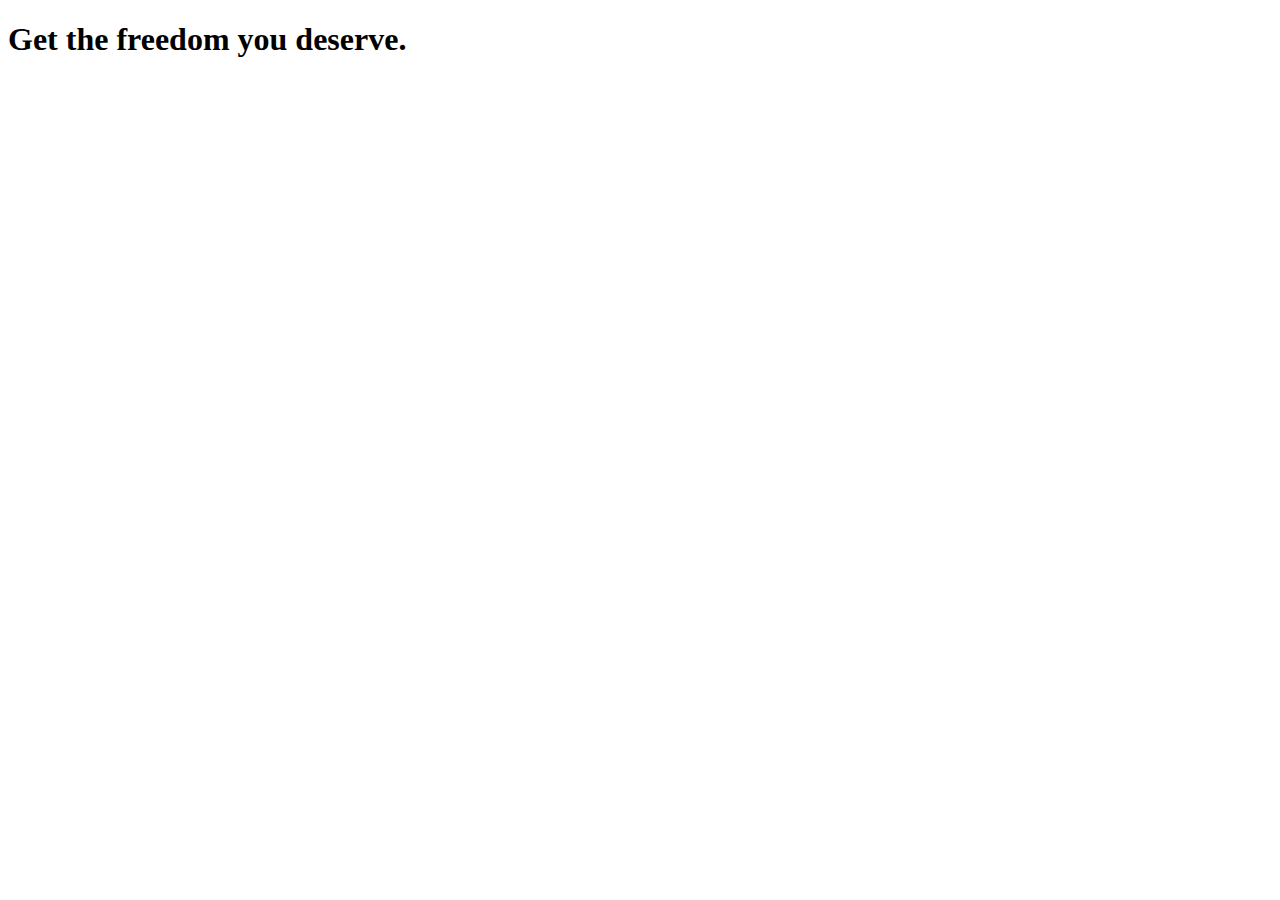
==== index.html @ 7c388c4e "Initial Push" ====
<!DOCTYPE html>
<html lang="en">

<head>
    <meta charset="UTF-8">
    <meta http-equiv="X-UA-Compatible" content="ie=edge">
    <title>uHost</title>
    <link rel="shortcut icon" href="favicon.png">
</head>

<body>
    <main>
        <section>
            <h1>Get the freedom you deserve.</h1>
        </section>
    </main>
</body>

</html>
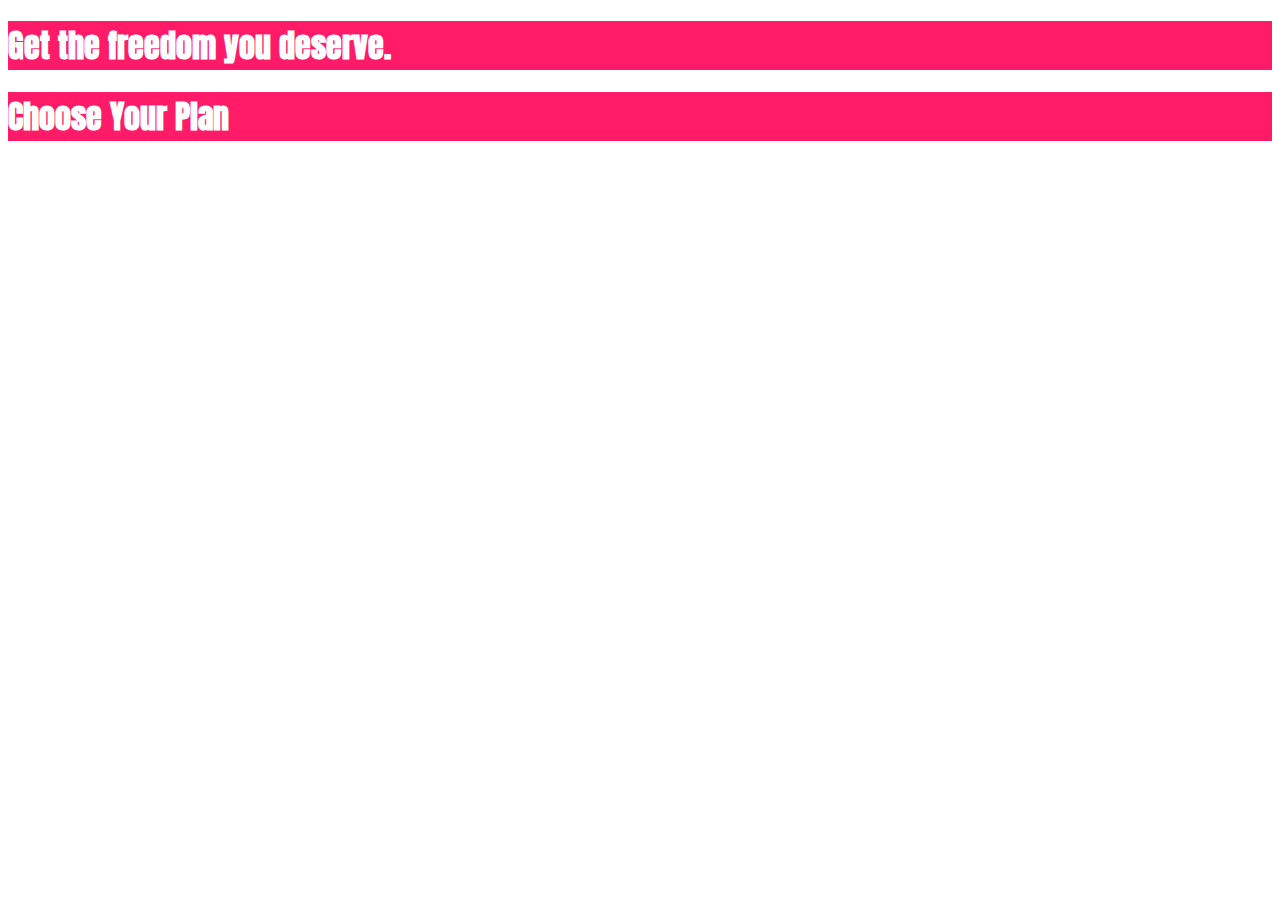
==== commit 4fc65a63: "second push" ====
--- a/index.html
+++ b/index.html
@@ -6,6 +6,10 @@
     <meta http-equiv="X-UA-Compatible" content="ie=edge">
     <title>uHost</title>
     <link rel="shortcut icon" href="favicon.png">
+    <link rel="preconnect" href="https://fonts.googleapis.com">
+    <link rel="preconnect" href="https://fonts.gstatic.com" crossorigin>
+    <link href="https://fonts.googleapis.com/css2?family=Anton&display=swap" rel="stylesheet">
+    <link rel="stylesheet" href="main.css">
 </head>
 
 <body>
@@ -13,6 +17,9 @@
         <section>
             <h1>Get the freedom you deserve.</h1>
         </section>
+        <section>
+            <h1>Choose Your Plan</h1>
+        </section>
     </main>
 </body>
 
--- a/main.css
+++ b/main.css
@@ -0,0 +1,8 @@
+section{
+    background: #ff1b68;
+}
+
+h1{
+    color: white;
+    font-family: "Anton", sans-serif;
+}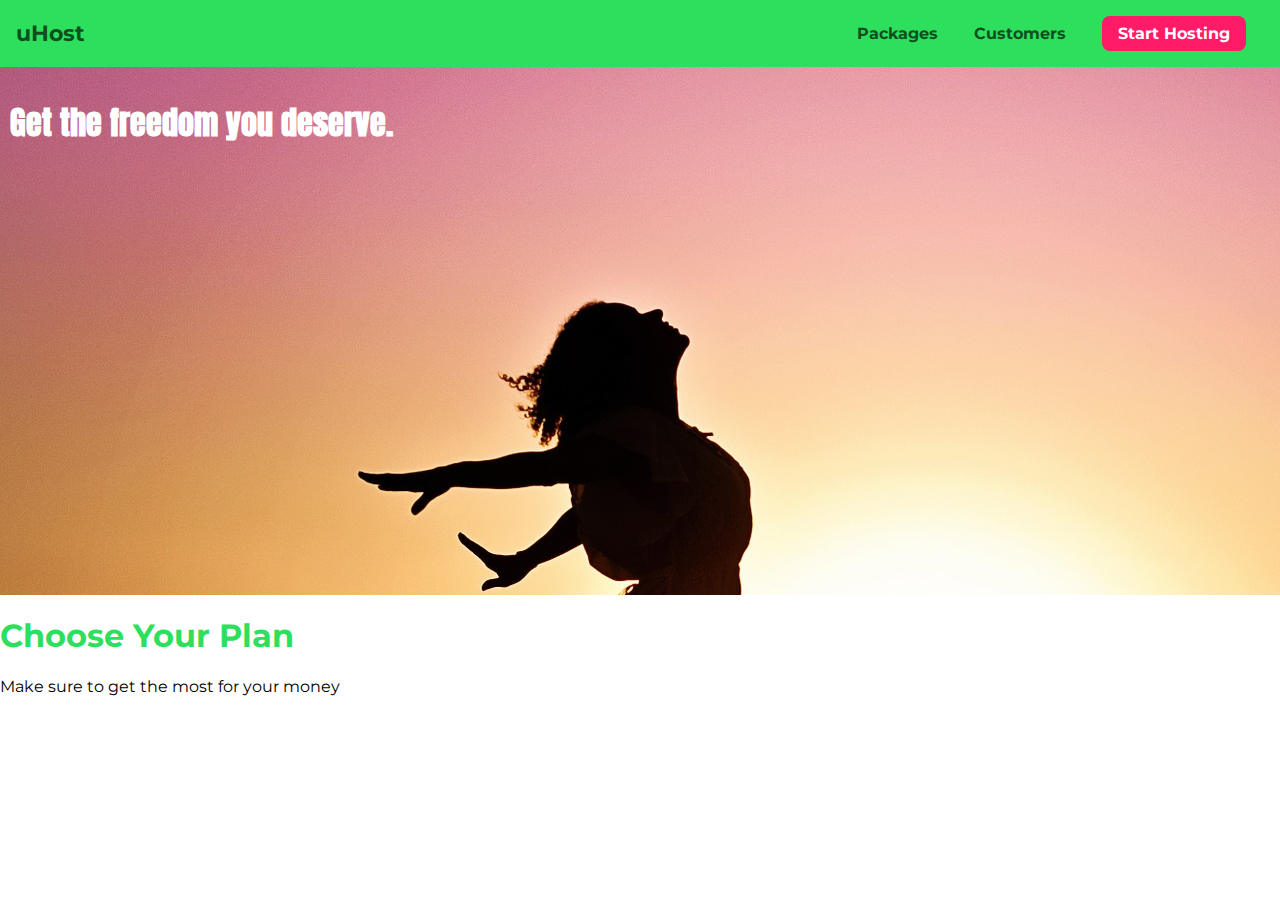
==== commit 98628360: "section 3 done" ====
--- a/index.html
+++ b/index.html
@@ -9,16 +9,38 @@
     <link rel="preconnect" href="https://fonts.googleapis.com">
     <link rel="preconnect" href="https://fonts.gstatic.com" crossorigin>
     <link href="https://fonts.googleapis.com/css2?family=Anton&display=swap" rel="stylesheet">
+    <link href="https://fonts.googleapis.com/css2?family=Montserrat:ital,wght@0,700;1,700&display=swap" rel="stylesheet">
     <link rel="stylesheet" href="main.css">
 </head>
 
 <body>
+<header class="main-header">
+    <div>
+     <a href="index.html" class="main-header__brand">
+        uHost
+     </a>
+    </div>
+    <nav class="main-nav">
+        <ul class="main-nav__items">
+            <li class="main-nav__item">
+                <a href="packages/index.html">Packages</a>
+            </li>
+            <li class="main-nav__item">
+                <a href="customers/index.html">Customers</a>
+            </li>
+            <li class="main-nav__item main-nav__item--cta">
+                <a href="start-hosting/index.html">Start Hosting</a>
+            </li>
+        </ul>
+    </nav>
+</header>
     <main>
-        <section>
+        <section id="product-overview">
             <h1>Get the freedom you deserve.</h1>
         </section>
-        <section>
-            <h1>Choose Your Plan</h1>
+        <section id="plans">
+            <h1 class="section-title">Choose Your Plan</h1>
+            <p>Make sure to get the most for your money</p>
         </section>
     </main>
 </body>
--- a/main.css
+++ b/main.css
@@ -1,8 +1,104 @@
-section{
-    background: #ff1b68;
-}
-
-h1{
-    color: white;
-    font-family: "Anton", sans-serif;
-}+
+*{
+    box-sizing: border-box;
+}
+
+body{
+    font-family: "Montserrat", sans-serif;
+    margin: 0;
+    
+}
+
+#product-overview{
+    background: url("freedom.jpg");
+    padding: 10px;
+   
+   
+    width: 100%;
+    height: 528px;
+   
+
+}
+
+.section-title{
+    color: #2ddf5c;
+
+}
+
+#product-overview h1{
+    color: white;
+    font-family: "Anton", sans-serif;
+}
+
+.main-header{
+
+    background-color: #2ddf5c;
+    padding: 8px 16px;
+    width: 100%;
+    
+}
+.main-header > div{
+    display: inline-block;
+    vertical-align: middle;
+}
+
+
+.main-header__brand{
+    color: #0e4f1f;
+    text-decoration: none;
+    font-weight: bold;
+    font-size: 22px;
+}
+
+.main-nav{
+    display: inline-block;
+    text-align: right;
+    width: calc(100% - 75px);
+    vertical-align: middle;
+}
+
+.main-nav__item{
+    display: inline-block;
+    margin: 0 16px;
+   
+    
+    
+}
+
+.main-nav__item a{
+    color: #0e4f1f;
+    text-decoration: none;
+    font-weight: bold;
+    padding: 3px 0;
+ 
+    
+}
+
+
+
+.main-nav__item{
+    display: inline-block;
+}
+
+.main-nav__item a:hover,
+.main-nav__item a:active {
+    color: white;
+    border-bottom: 5px solid white;
+}
+
+.main-nav__item--cta a{
+    color: white;
+    background-color: #ff1b68;
+    padding: 8px 16px;
+    border-radius: 8px;
+}
+
+.main-nav__item--cta a:hover,
+.main-nav__item--cta a:active{
+   color: #ff1b68; 
+   background: white;
+   border: none;
+}
+
+
+
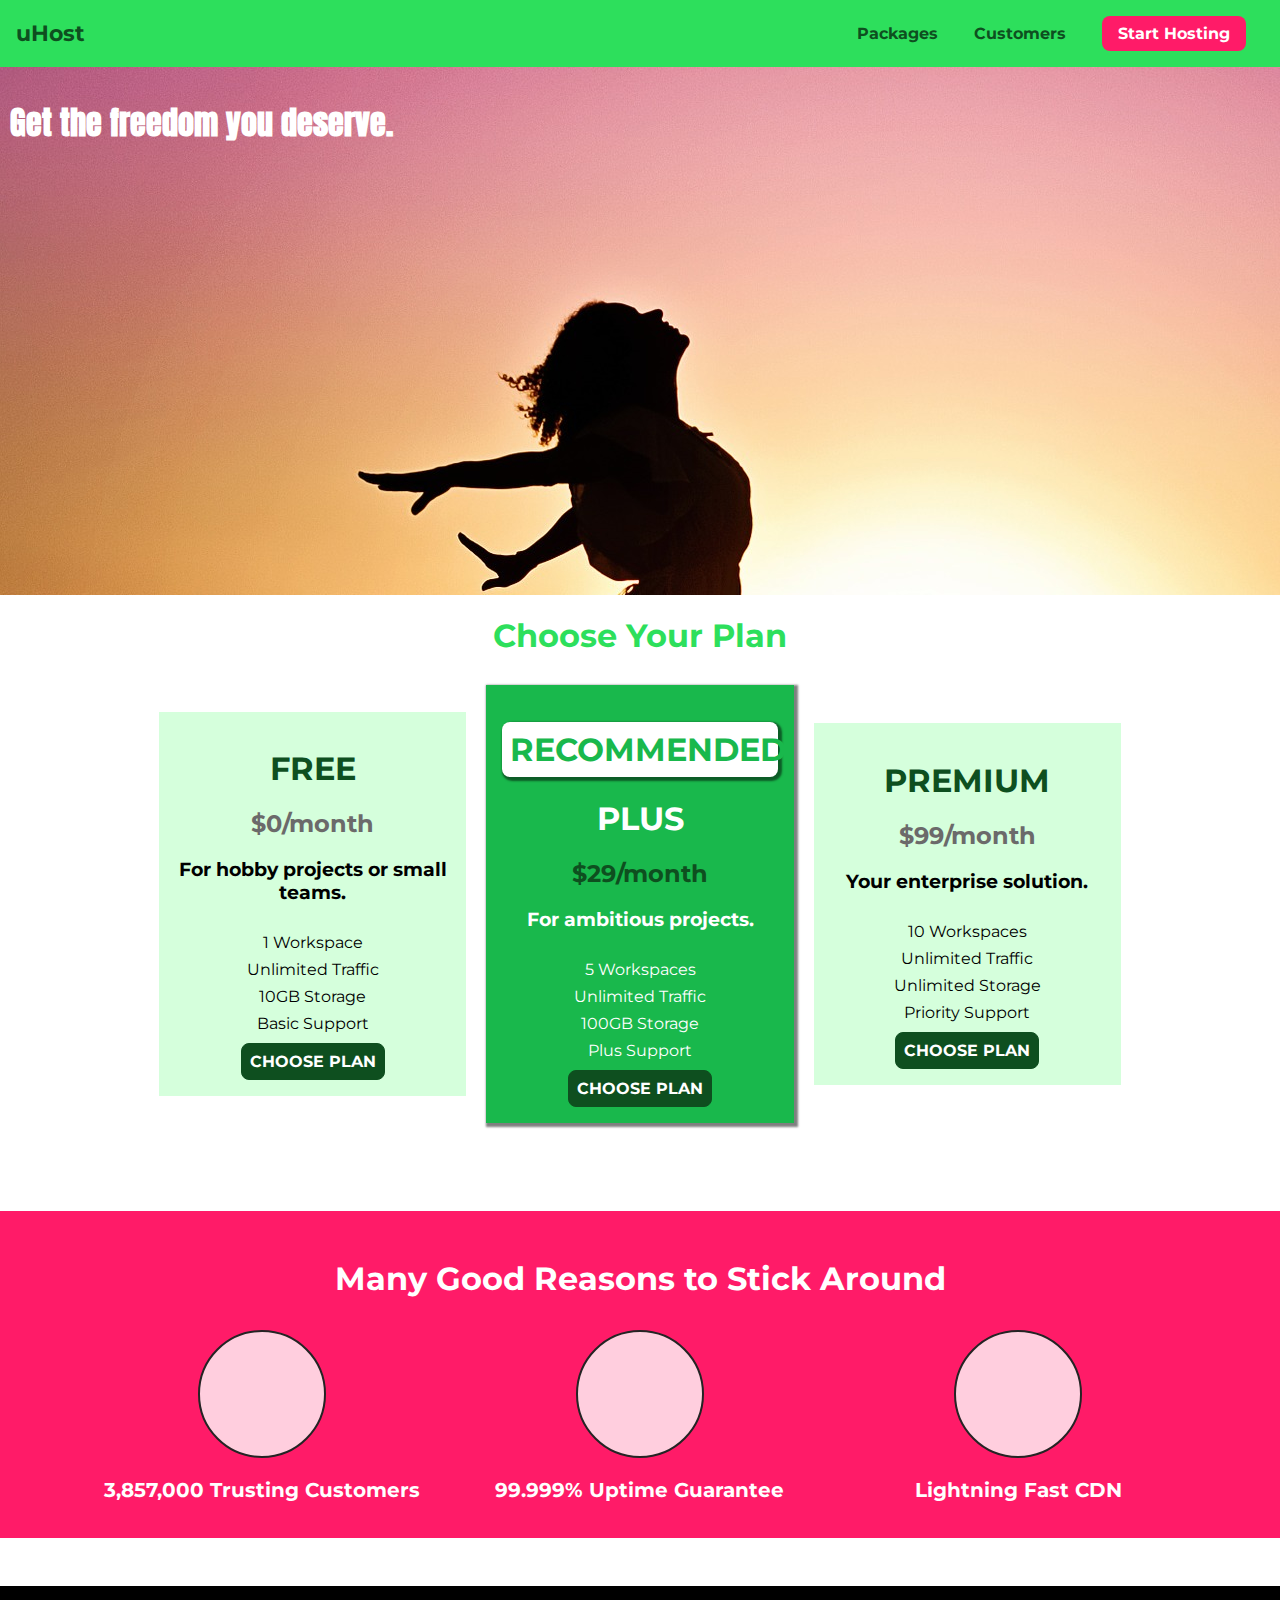
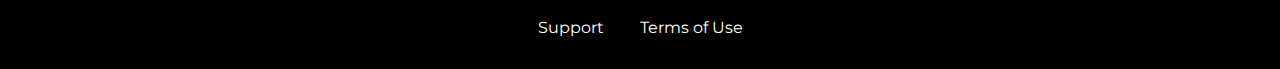
==== commit 7d7983e5: "End of section 6" ====
--- a/index.html
+++ b/index.html
@@ -10,7 +10,8 @@
     <link rel="preconnect" href="https://fonts.gstatic.com" crossorigin>
     <link href="https://fonts.googleapis.com/css2?family=Anton&display=swap" rel="stylesheet">
     <link href="https://fonts.googleapis.com/css2?family=Montserrat:ital,wght@0,700;1,700&display=swap" rel="stylesheet">
-    <link rel="stylesheet" href="main.css">
+    <link rel="stylesheet" href="shared.css">
+    <link rel="stylesheet" href="main.css"> 
 </head>
 
 <body>
@@ -40,9 +41,88 @@
         </section>
         <section id="plans">
             <h1 class="section-title">Choose Your Plan</h1>
-            <p>Make sure to get the most for your money</p>
+            <div class="plan__list">
+                <article class="plan">
+                    <h1 class="plan__title">FREE</h1>
+                    <h2 class="plan__price">$0/month</h2>
+                    <h3>For hobby projects or small teams.</h3>
+                    <ul class="plan__features">
+                        <li>1 Workspace</li>
+                        <li>Unlimited Traffic</li>
+                        <li>10GB Storage</li>
+                        <li>Basic Support</li>
+                    </ul>
+                    <div>
+                        <button class="button">CHOOSE PLAN</button>
+                    </div>
+                </article>
+                <article class="plan plan--highlighted">
+                    <h1 class="plan__annotation">RECOMMENDED</h1>
+                    <h1 class="plan__title">PLUS</h1>
+                    <h2 class="plan__price">$29/month</h2>
+                    <h3>For ambitious projects.</h3>
+                    <ul class="plan__features">
+                        <li>5 Workspaces</li>
+                        <li>Unlimited Traffic</li>
+                        <li>100GB Storage</li>
+                        <li>Plus Support</li>
+                    </ul>
+                    <div>
+                        <button class="button">CHOOSE PLAN</button>
+                    </div>
+                </article>
+                <article class="plan">
+                    <h1 class="plan__title">PREMIUM</h1>
+                    <h2 class="plan__price">$99/month</h2>
+                    <h3>Your enterprise solution.</h3>
+                    <ul class="plan__features">
+                        <li>10 Workspaces</li>
+                        <li>Unlimited Traffic</li>
+                        <li>Unlimited Storage</li>
+                        <li>Priority Support</li>
+                    </ul>
+                    <div>
+                        <button class="button">CHOOSE PLAN</button>
+                    </div>
+                </article>
+            </div>
+        </section>
+        <section id="key-features">
+            <h1 class="section-title">Many Good Reasons to Stick Around</h1>
+            <ul class="key-feature__list">
+                <li class="key-feature">
+                    <div class="key-feature__image">
+
+                    </div>
+                    <p class="key-feature__description">3,857,000 Trusting Customers</p>
+                </li>
+                <li class="key-feature">
+                    <div class="key-feature__image">
+
+                    </div>
+                    <p class="key-feature__description">99.999% Uptime Guarantee</p>
+                </li>
+                <li class="key-feature">
+                    <div class="key-feature__image">
+
+                    </div>
+                    <p class="key-feature__description">Lightning Fast CDN</p>
+                </li>
+            </ul>
         </section>
     </main>
+    <footer class="main-footer">
+        <nav>
+            <ul class="main-footer__links">
+                <li class="main-footer__link">
+                    <a href="#">Support</a>
+                </li>
+                <li class="main-footer__link">
+                    <a href="#">Terms of Use</a>
+                </li>
+            </ul>
+        </nav>
+    </footer>
 </body>
 
 </html>--- a/shared.css
+++ b/shared.css
@@ -0,0 +1,127 @@
+
+*{
+    box-sizing: border-box;
+}
+
+body{
+    font-family: "Montserrat", sans-serif;
+    margin: 0;
+    
+}
+
+.main-header{
+
+    background-color: #2ddf5c;
+    padding: 8px 16px;
+    width: 100%;
+    
+}
+.main-header > div{
+    display: inline-block;
+    vertical-align: middle;
+}
+
+
+.main-header__brand{
+    color: #0e4f1f;
+    text-decoration: none;
+    font-weight: bold;
+    font-size: 22px;
+}
+
+.main-nav{
+    display: inline-block;
+    text-align: right;
+    width: calc(100% - 75px);
+    vertical-align: middle;
+}
+
+.main-nav__item{
+    display: inline-block;
+    margin: 0 16px;
+   
+    
+    
+}
+
+.main-nav__item a{
+    color: #0e4f1f;
+    text-decoration: none;
+    font-weight: bold;
+    padding: 3px 0;
+ 
+    
+}
+
+
+
+.main-nav__item{
+    display: inline-block;
+}
+
+.main-nav__item a:hover,
+.main-nav__item a:active {
+    color: white;
+    border-bottom: 5px solid white;
+}
+
+.main-nav__item--cta a{
+    color: white;
+    background-color: #ff1b68;
+    padding: 8px 16px;
+    border-radius: 8px;
+}
+
+.main-nav__item--cta a:hover,
+.main-nav__item--cta a:active{
+   color: #ff1b68; 
+   background: white;
+   border: none;
+}
+.main-footer{
+    background: black;
+    padding: 32px;
+    margin-top: 48px;
+}
+.main-footer__links {
+    list-style: none;
+    padding: 0;
+    margin: 0;
+    text-align: center;
+}
+
+.main-footer__link{
+    display: inline-block;
+    margin: 0 16px;
+
+}
+.main-footer__link a {
+    color: white;
+    text-decoration: none;
+}
+
+.main-footer__link a:hover,
+.main-footer__link a:active{
+    color: #ccc;
+}
+
+.button{
+    background: #0e4f1f;
+    color: white;
+    font: inherit;
+    border: 1.5px solid #0e4f1f;
+    padding: 8px;
+    border-radius: 8px;
+    font-weight: bold;
+    cursor: pointer;
+}
+
+.button:hover,
+.button:active
+{
+    background: white;
+    color: #0e4f1f;
+}
+.button:focus{
+    outline: none;
+}--- a/main.css
+++ b/main.css
@@ -1,13 +1,3 @@
-
-*{
-    box-sizing: border-box;
-}
-
-body{
-    font-family: "Montserrat", sans-serif;
-    margin: 0;
-    
-}
 
 #product-overview{
     background: url("freedom.jpg");
@@ -22,6 +12,7 @@
 
 .section-title{
     color: #2ddf5c;
+    text-align: center;
 
 }
 
@@ -30,75 +21,103 @@
     font-family: "Anton", sans-serif;
 }
 
-.main-header{
+.plan__list{
+    width: 80%;
+    margin: auto;
+    text-align: center;
+}
 
-    background-color: #2ddf5c;
-    padding: 8px 16px;
-    width: 100%;
-    
-}
-.main-header > div{
+.plan {
+    background-color: #d5ffdc;
+    text-align: center;
+    padding: 16px;
+    margin: 8px;
     display: inline-block;
+    width: 30%;
     vertical-align: middle;
 }
-
-
-.main-header__brand{
-    color: #0e4f1f;
-    text-decoration: none;
-    font-weight: bold;
-    font-size: 22px;
-}
-
-.main-nav{
-    display: inline-block;
-    text-align: right;
-    width: calc(100% - 75px);
-    vertical-align: middle;
-}
-
-.main-nav__item{
-    display: inline-block;
-    margin: 0 16px;
-   
-    
+.plan--highlighted {
+    background: #19b84c;
+    color: white;
+    box-shadow: 2px 2px 2px 2px rgba(0,0,0,0.5);
     
 }
 
-.main-nav__item a{
+.plan__annotation{
+    background-color: white;
+    color: #19b84c;
+    padding: 8px;
+    box-shadow: 2px 2px 2px 2px rgba(0,0,0,0.5);
+    border-radius: 8px;
+}
+
+.plan__title{
     color: #0e4f1f;
-    text-decoration: none;
-    font-weight: bold;
-    padding: 3px 0;
- 
-    
+}
+.plan__price{
+    color: #6b6a6a;
+}
+
+.plan--highlighted .plan__title{
+    color: white;
+}
+
+.plan--highlighted .plan__price{
+    color: #0e4f1f;
+}
+.plan__features{
+    list-style: none;
+    margin: 0;
+    padding: 2px;
 }
 
 
 
-.main-nav__item{
-    display: inline-block;
+#key-features{
+    background: #ff1b68;
+    margin-top: 80px;
+    padding: 16px;
 }
 
-.main-nav__item a:hover,
-.main-nav__item a:active {
+#key-features .section-title{
     color: white;
-    border-bottom: 5px solid white;
+    margin: 32px;
 }
 
-.main-nav__item--cta a{
+
+.key-feature__list{
+    list-style: none;
+    margin: 0;
+    padding: 0;
+    text-align: center;
+
+}
+.key-feature{
+    display: inline-block;
+    width: 30%;
+    vertical-align: top;
+}
+.key-feature__image{
+    background: #ffcede;
+    width: 128px;
+    height: 128px;
+    border: 2px solid #242424;
+    border-radius: 50%;
+    margin: auto;
+
+}
+.key-feature__description{
+    text-align: center;
+    font-weight: bold;
     color: white;
-    background-color: #ff1b68;
-    padding: 8px 16px;
-    border-radius: 8px;
-}
-
-.main-nav__item--cta a:hover,
-.main-nav__item--cta a:active{
-   color: #ff1b68; 
-   background: white;
-   border: none;
+    font-size: 20px;
 }
 
 
 
+.plan__features li{
+    margin: 8px 0;
+}
+
+
+
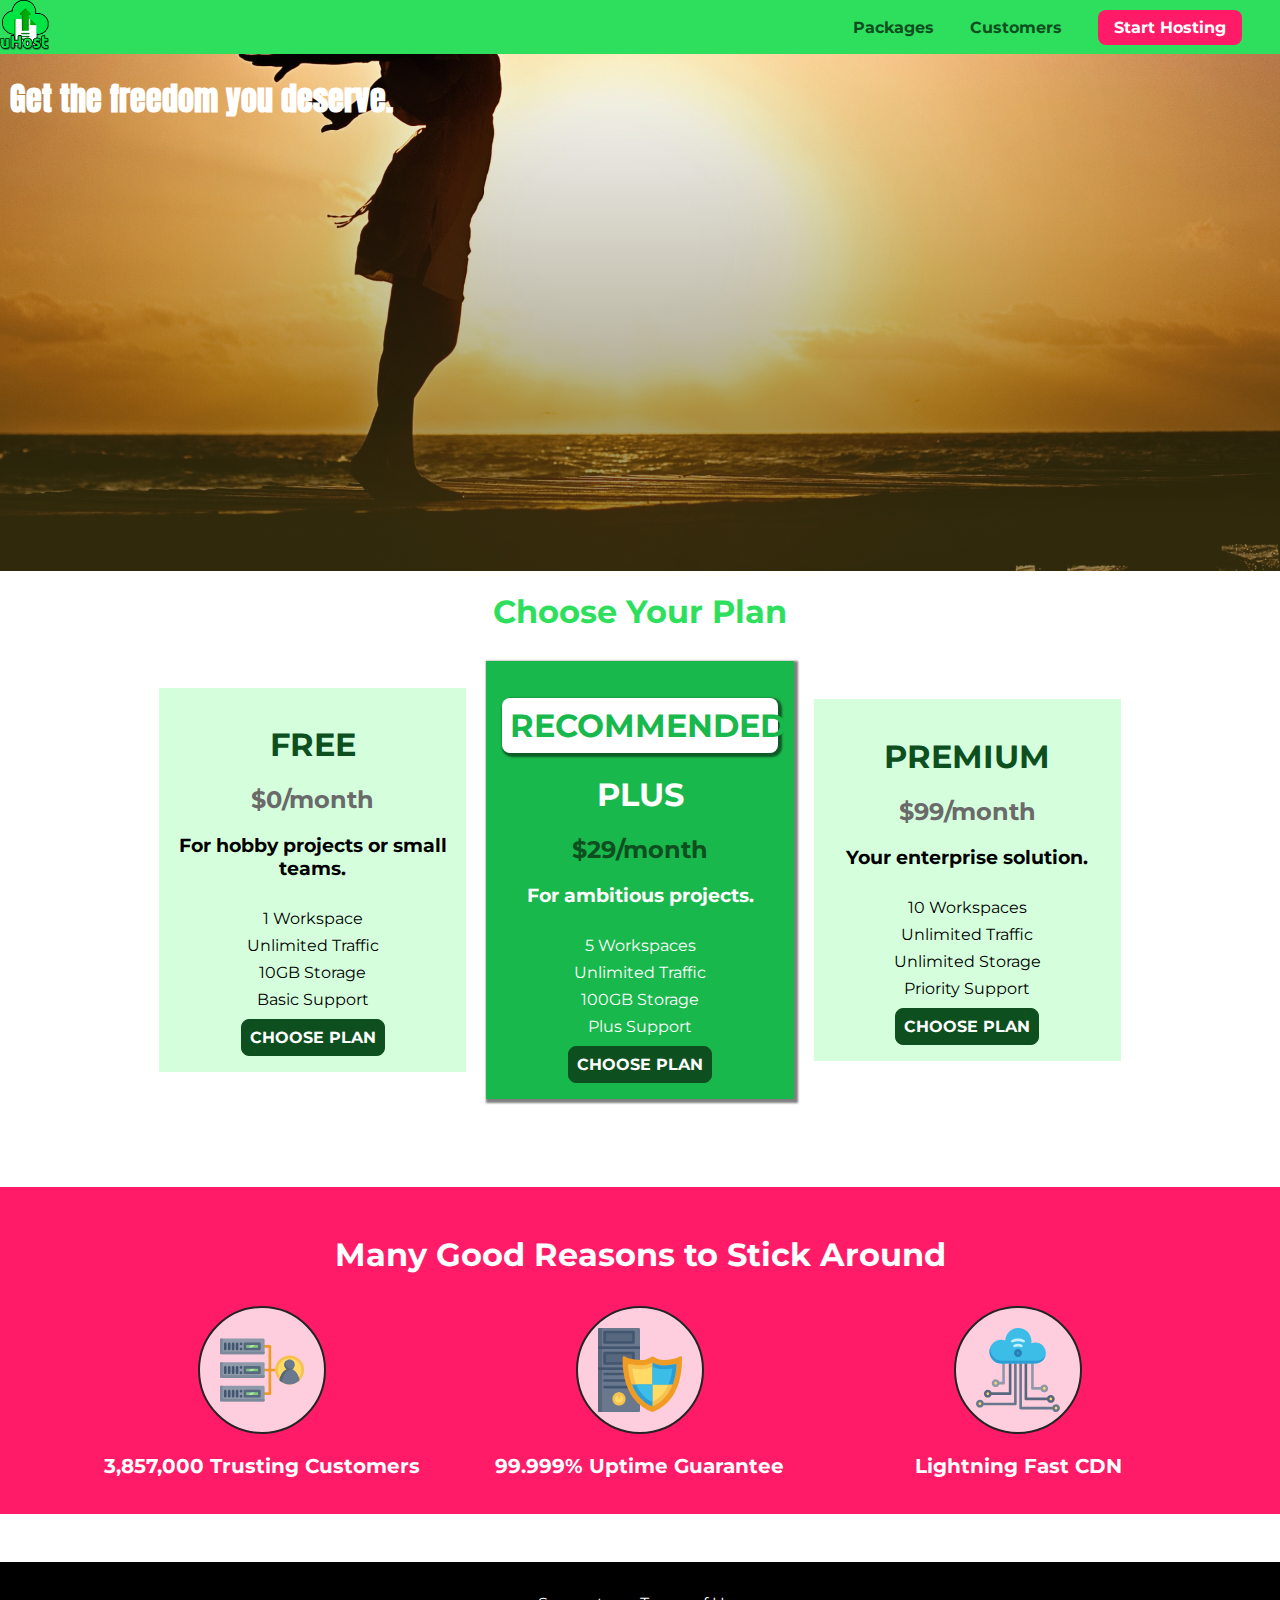
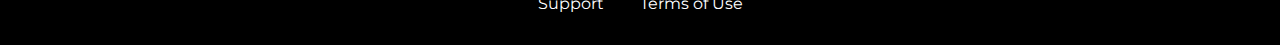
==== commit 627f8e2e: "end of section 8" ====
--- a/index.html
+++ b/index.html
@@ -18,7 +18,7 @@
 <header class="main-header">
     <div>
      <a href="index.html" class="main-header__brand">
-        uHost
+        <img src="images/uhost-icon.png" alt="uHost - Your favorite hosting company">
      </a>
     </div>
     <nav class="main-nav">
@@ -92,19 +92,184 @@
             <ul class="key-feature__list">
                 <li class="key-feature">
                     <div class="key-feature__image">
-
+                        <svg viewBox="0 0 512 512">
+                            <path style="fill:#F09B24;" d="M344,248h-32V112c0-4.418-3.582-8-8-8h-40c-4.418,0-8,3.582-8,8s3.582,8,8,8h32v128h-32  c-4.418,0-8,3.582-8,8s3.582,8,8,8h32v128h-32c-4.418,0-8,3.582-8,8s3.582,8,8,8h40c4.418,0,8-3.582,8-8V264h32c4.418,0,8-3.582,8-8  S348.418,248,344,248z"
+                            />
+                            <path style="fill:#8E9AA9;" d="M264,64H8c-4.418,0-8,3.582-8,8v80c0,4.418,3.582,8,8,8h256c4.418,0,8-3.582,8-8V72  C272,67.582,268.418,64,264,64z"
+                            />
+                            <path style="fill:#7C899B;" d="M24,144c-4.418,0-8-3.582-8-8V64H8c-4.418,0-8,3.582-8,8v80c0,4.418,3.582,8,8,8h256  c4.418,0,8-3.582,8-8v-8H24z"
+                            />
+                            <rect x="152" y="96" style="fill:#B8E3A8;" width="88" height="32" />
+                            <g>
+                                <polygon style="fill:#7EC97D;" points="152,96 152,128 166,128 198,96  " />
+                                <polygon style="fill:#7EC97D;" points="220,96 188,128 240,128 240,96  " />
+                            </g>
+                            <path style="fill:#56677E;" d="M240,136h-88c-4.418,0-8-3.582-8-8V96c0-4.418,3.582-8,8-8h88c4.418,0,8,3.582,8,8v32  C248,132.418,244.418,136,240,136z M160,120h72v-16h-72V120z"
+                            />
+                            <g>
+                                <path style="fill:#435670;" d="M32,136c-4.418,0-8-3.582-8-8V96c0-4.418,3.582-8,8-8s8,3.582,8,8v32C40,132.418,36.418,136,32,136z   "
+                                />
+                                <path style="fill:#435670;" d="M56,136c-4.418,0-8-3.582-8-8V96c0-4.418,3.582-8,8-8s8,3.582,8,8v32C64,132.418,60.418,136,56,136z   "
+                                />
+                                <path style="fill:#435670;" d="M80,136c-4.418,0-8-3.582-8-8V96c0-4.418,3.582-8,8-8s8,3.582,8,8v32C88,132.418,84.418,136,80,136z   "
+                                />
+                                <path style="fill:#435670;" d="M104,136c-4.418,0-8-3.582-8-8V96c0-4.418,3.582-8,8-8s8,3.582,8,8v32   C112,132.418,108.418,136,104,136z"
+                                />
+                                <path style="fill:#435670;" d="M128,105c-4.418,0-8-3.582-8-8v-1c0-4.418,3.582-8,8-8s8,3.582,8,8v1   C136,101.418,132.418,105,128,105z"
+                                />
+                                <path style="fill:#435670;" d="M128,136c-4.418,0-8-3.582-8-8v-1c0-4.418,3.582-8,8-8s8,3.582,8,8v1   C136,132.418,132.418,136,128,136z"
+                                />
+                            </g>
+                            <path style="fill:#8E9AA9;" d="M264,208H8c-4.418,0-8,3.582-8,8v80c0,4.418,3.582,8,8,8h256c4.418,0,8-3.582,8-8v-80  C272,211.582,268.418,208,264,208z"
+                            />
+                            <path style="fill:#7C899B;" d="M24,288c-4.418,0-8-3.582-8-8v-72H8c-4.418,0-8,3.582-8,8v80c0,4.418,3.582,8,8,8h256  c4.418,0,8-3.582,8-8v-8H24z"
+                            />
+                            <rect x="152" y="240" style="fill:#B8E3A8;" width="88" height="32" />
+                            <g>
+                                <polygon style="fill:#7EC97D;" points="152,240 152,272 166,272 198,240  " />
+                                <polygon style="fill:#7EC97D;" points="220,240 188,272 240,272 240,240  " />
+                            </g>
+                            <path style="fill:#56677E;" d="M240,280h-88c-4.418,0-8-3.582-8-8v-32c0-4.418,3.582-8,8-8h88c4.418,0,8,3.582,8,8v32  C248,276.418,244.418,280,240,280z M160,264h72v-16h-72V264z"
+                            />
+                            <g>
+                                <path style="fill:#435670;" d="M32,280c-4.418,0-8-3.582-8-8v-32c0-4.418,3.582-8,8-8s8,3.582,8,8v32C40,276.418,36.418,280,32,280   z"
+                                />
+                                <path style="fill:#435670;" d="M56,280c-4.418,0-8-3.582-8-8v-32c0-4.418,3.582-8,8-8s8,3.582,8,8v32C64,276.418,60.418,280,56,280   z"
+                                />
+                                <path style="fill:#435670;" d="M80,280c-4.418,0-8-3.582-8-8v-32c0-4.418,3.582-8,8-8s8,3.582,8,8v32C88,276.418,84.418,280,80,280   z"
+                                />
+                                <path style="fill:#435670;" d="M104,280c-4.418,0-8-3.582-8-8v-32c0-4.418,3.582-8,8-8s8,3.582,8,8v32   C112,276.418,108.418,280,104,280z"
+                                />
+                                <path style="fill:#435670;" d="M128,249c-4.418,0-8-3.582-8-8v-1c0-4.418,3.582-8,8-8s8,3.582,8,8v1   C136,245.418,132.418,249,128,249z"
+                                />
+                                <path style="fill:#435670;" d="M128,280c-4.418,0-8-3.582-8-8v-1c0-4.418,3.582-8,8-8s8,3.582,8,8v1   C136,276.418,132.418,280,128,280z"
+                                />
+                            </g>
+                            <path style="fill:#8E9AA9;" d="M264,352H8c-4.418,0-8,3.582-8,8v80c0,4.418,3.582,8,8,8h256c4.418,0,8-3.582,8-8v-80  C272,355.582,268.418,352,264,352z"
+                            />
+                            <path style="fill:#7C899B;" d="M24,432c-4.418,0-8-3.582-8-8v-72H8c-4.418,0-8,3.582-8,8v80c0,4.418,3.582,8,8,8h256  c4.418,0,8-3.582,8-8v-8H24z"
+                            />
+                            <rect x="152" y="384" style="fill:#B8E3A8;" width="88" height="32" />
+                            <g>
+                                <polygon style="fill:#7EC97D;" points="152,384 152,416 166,416 198,384  " />
+                                <polygon style="fill:#7EC97D;" points="220,384 188,416 240,416 240,384  " />
+                            </g>
+                            <path style="fill:#56677E;" d="M240,424h-88c-4.418,0-8-3.582-8-8v-32c0-4.418,3.582-8,8-8h88c4.418,0,8,3.582,8,8v32  C248,420.418,244.418,424,240,424z M160,408h72v-16h-72V408z"
+                            />
+                            <g>
+                                <path style="fill:#435670;" d="M32,424c-4.418,0-8-3.582-8-8v-32c0-4.418,3.582-8,8-8s8,3.582,8,8v32C40,420.418,36.418,424,32,424   z"
+                                />
+                                <path style="fill:#435670;" d="M56,424c-4.418,0-8-3.582-8-8v-32c0-4.418,3.582-8,8-8s8,3.582,8,8v32C64,420.418,60.418,424,56,424   z"
+                                />
+                                <path style="fill:#435670;" d="M80,424c-4.418,0-8-3.582-8-8v-32c0-4.418,3.582-8,8-8s8,3.582,8,8v32C88,420.418,84.418,424,80,424   z"
+                                />
+                                <path style="fill:#435670;" d="M104,424c-4.418,0-8-3.582-8-8v-32c0-4.418,3.582-8,8-8s8,3.582,8,8v32   C112,420.418,108.418,424,104,424z"
+                                />
+                                <path style="fill:#435670;" d="M128,393c-4.418,0-8-3.582-8-8v-1c0-4.418,3.582-8,8-8s8,3.582,8,8v1   C136,389.418,132.418,393,128,393z"
+                                />
+                                <path style="fill:#435670;" d="M128,424c-4.418,0-8-3.582-8-8v-1c0-4.418,3.582-8,8-8s8,3.582,8,8v1   C136,420.418,132.418,424,128,424z"
+                                />
+                            </g>
+                            <path style="fill:#F7C14D;" d="M424,168c-48.523,0-88,39.477-88,88s39.477,88,88,88s88-39.477,88-88S472.523,168,424,168z" />
+                            <path style="fill:#FFDB66;" d="M424,184c-39.701,0-72,32.299-72,72s32.299,72,72,72s72-32.299,72-72S463.701,184,424,184z" />
+                            <path style="fill:#69788D;" d="M484.893,314.16C476.393,274.588,451.922,248,424,248s-52.393,26.588-60.893,66.16  c-0.605,2.82,0.354,5.749,2.511,7.664C381.731,336.124,402.465,344,424,344s42.269-7.876,58.381-22.176  C484.539,319.909,485.498,316.98,484.893,314.16z"
+                            />
+                            <path style="fill:#56677E;" d="M434.053,249.171C430.768,248.403,427.411,248,424,248c-27.922,0-52.393,26.588-60.893,66.16  c-0.605,2.82,0.354,5.749,2.511,7.664c3.383,3.002,6.979,5.703,10.734,8.125C384.904,286.243,407.373,255.378,434.053,249.171z"
+                            />
+                            <path style="fill:#69788D;" d="M424,192c-17.645,0-32,14.355-32,32s14.355,32,32,32s32-14.355,32-32S441.645,192,424,192z" />
+                            <path style="fill:#56677E;" d="M432,248c-17.645,0-32-14.355-32-32c0-6.783,2.128-13.076,5.742-18.258  C397.444,203.53,392,213.138,392,224c0,17.645,14.355,32,32,32c10.862,0,20.471-5.444,26.258-13.742  C445.076,245.872,438.783,248,432,248z"
+                            />
+
+                        </svg>
                     </div>
                     <p class="key-feature__description">3,857,000 Trusting Customers</p>
                 </li>
                 <li class="key-feature">
                     <div class="key-feature__image">
-
+                        <svg viewBox="0 0 512 512">
+                            <path style="fill:#69788D;" d="M248,0H8C3.582,0,0,3.582,0,8v496c0,4.418,3.582,8,8,8h240c4.418,0,8-3.582,8-8V8  C256,3.582,252.418,0,248,0z"
+                            />
+                            <path style="fill:#56677E;" d="M24,504V8c0-4.418,3.582-8,8-8H8C3.582,0,0,3.582,0,8v496c0,4.418,3.582,8,8,8h24  C27.582,512,24,508.418,24,504z"
+                            />
+                            <g>
+                                <rect x="0" y="112" style="fill:#435670;" width="256" height="16" />
+                                <rect x="0" y="240" style="fill:#435670;" width="256" height="16" />
+                            </g>
+                            <path style="fill:#F7C14D;" d="M128,392c-22.056,0-40,17.944-40,40s17.944,40,40,40s40-17.944,40-40S150.056,392,128,392z" />
+                            <path style="fill:#FFDB66;" d="M128,408c-13.233,0-24,10.767-24,24s10.767,24,24,24s24-10.767,24-24S141.233,408,128,408z" />
+                            <path style="fill:#F7C14D;" d="M128,392c-2.739,0-5.414,0.278-8,0.805V424c0,4.418,3.582,8,8,8c4.418,0,8-3.582,8-8v-31.195  C133.414,392.278,130.739,392,128,392z"
+                            />
+                            <g>
+                                <path style="fill:#435670;" d="M216,288H40c-4.418,0-8-3.582-8-8s3.582-8,8-8h176c4.418,0,8,3.582,8,8S220.418,288,216,288z"
+                                />
+                                <path style="fill:#435670;" d="M216,328H40c-4.418,0-8-3.582-8-8s3.582-8,8-8h176c4.418,0,8,3.582,8,8S220.418,328,216,328z"
+                                />
+                                <path style="fill:#435670;" d="M216,368H40c-4.418,0-8-3.582-8-8s3.582-8,8-8h176c4.418,0,8,3.582,8,8S220.418,368,216,368z"
+                                />
+                                <path style="fill:#435670;" d="M216,16H40c-4.418,0-8,3.582-8,8v64c0,4.418,3.582,8,8,8h176c4.418,0,8-3.582,8-8V24   C224,19.582,220.418,16,216,16z"
+                                />
+                            </g>
+                            <rect x="48" y="32" style="fill:#56677E;" width="160" height="48" />
+                            <path style="fill:#435670;" d="M216,144H40c-4.418,0-8,3.582-8,8v64c0,4.418,3.582,8,8,8h176c4.418,0,8-3.582,8-8v-64  C224,147.582,220.418,144,216,144z"
+                            />
+                            <rect x="48" y="160" style="fill:#56677E;" width="160" height="48" />
+                            <path style="fill:#F09B24;" d="M511.747,180.237c-0.194-6.537-8.107-10.107-13.135-5.894c-5.6,4.693-42.904,21.282-98.514,21.282  c-33.45,0-64.625-20.999-64.929-21.206c-2.9-1.991-6.764-1.85-9.512,0.346c-2.677,2.135-27.201,20.86-63.793,20.86  c-55.607,0-92.914-16.589-98.515-21.282c-5.028-4.211-12.941-0.645-13.135,5.894c-1.634,54.834,4.655,105.941,18.693,151.903  c12.096,39.604,29.759,74.047,52.497,102.373c27.538,34.304,62.743,59.882,104.66,76.045c3.069,1.918,6.757,1.921,9.83,0  c41.917-16.163,77.122-41.741,104.66-76.045c22.738-28.326,40.401-62.77,52.497-102.373  C507.092,286.179,513.381,235.071,511.747,180.237z"
+                            />
+                            <path style="fill:#F7C14D;" d="M476.21,221.226c-1.953-1.631-4.568-2.235-7.036-1.628c-21.686,5.327-44.926,8.028-69.075,8.028  c-25.926,0-49.633-8.975-64.955-16.504c-2.307-1.134-5.016-1.091-7.284,0.116c-14.059,7.477-36.919,16.388-65.994,16.388  c-24.153,0-47.394-2.701-69.075-8.028c-5.155-1.268-10.221,2.966-9.894,8.261c2.077,33.693,7.668,65.635,16.616,94.935  c22.774,74.565,66.139,126.334,128.888,153.868c2.032,0.891,4.397,0.891,6.43,0c61.777-27.107,104.716-78.876,127.62-153.868  c8.948-29.3,14.539-61.241,16.616-94.935C479.224,225.319,478.163,222.856,476.21,221.226z"
+                            />
+                            <path style="fill:#FFDB66;" d="M331.609,451.727c-52.604-25.289-89.304-70.987-109.144-135.944  c-6.532-21.39-11.162-44.336-13.82-68.447c17.133,2.852,34.952,4.291,53.22,4.291c29.394,0,53.376-7.793,69.978-15.561  c17.44,7.736,41.656,15.561,68.256,15.561c18.267,0,36.085-1.439,53.219-4.291c-2.659,24.112-7.288,47.06-13.82,68.448  C419.545,381.108,383.27,426.805,331.609,451.727z"
+                            />
+                            <g>
+                                <path style="fill:#2C9DD4;" d="M479.066,227.858c0.157-2.539-0.903-5.002-2.856-6.633s-4.568-2.235-7.036-1.628   c-21.686,5.327-44.926,8.028-69.075,8.028c-25.926,0-49.633-8.975-64.955-16.504c-1.057-0.52-2.2-0.78-3.345-0.806l-0.072,133.351   h123.601c2.556-6.746,4.933-13.702,7.123-20.874C471.398,293.493,476.989,261.552,479.066,227.858z"
+                                />
+                                <path style="fill:#2C9DD4;" d="M206.658,343.667c24.153,63.42,65.028,108.108,121.743,132.995c1.031,0.452,2.147,0.673,3.263,0.666   l0.063-133.661H206.658z"
+                                />
+                            </g>
+                            <g>
+                                <path style="fill:#3CBDE8;" d="M439.497,315.783c6.532-21.389,11.161-44.336,13.82-68.448c-17.134,2.852-34.952,4.291-53.219,4.291   c-26.6,0-50.815-7.824-68.256-15.561l-0.116,107.601h97.758C433.179,334.807,436.524,325.518,439.497,315.783z"
+                                />
+                                <path style="fill:#3CBDE8;" d="M232.523,343.667c21.144,50.298,54.363,86.56,99.087,108.06l0.117-108.06H232.523z" />
+                            </g>
+                        </svg>
                     </div>
                     <p class="key-feature__description">99.999% Uptime Guarantee</p>
                 </li>
                 <li class="key-feature">
                     <div class="key-feature__image">
-
+                        <svg viewBox="0 0 512 512">
+                            <path style="fill:#8E9AA9;" d="M168,200c-4.418,0-8,3.582-8,8v120h-17.376c-3.302-9.311-12.194-16-22.624-16  c-13.234,0-24,10.767-24,24s10.766,24,24,24c10.429,0,19.321-6.689,22.624-16H168c4.418,0,8-3.582,8-8V208  C176,203.582,172.418,200,168,200z"
+                            />
+                            <path style="fill:#FFDB66;" d="M120,328c-4.411,0-8,3.589-8,8s3.589,8,8,8s8-3.589,8-8S124.411,328,120,328z" />
+                            <path style="fill:#56677E;" d="M208,200c-4.418,0-8,3.582-8,8v184H94.624C91.322,382.689,82.43,376,72,376  c-13.234,0-24,10.767-24,24s10.766,24,24,24c10.429,0,19.321-6.689,22.624-16H208c4.418,0,8-3.582,8-8V208  C216,203.582,212.418,200,208,200z"
+                            />
+                            <path style="fill:#FFDB66;" d="M72,392c-4.411,0-8,3.589-8,8s3.589,8,8,8s8-3.589,8-8S76.411,392,72,392z" />
+                            <path style="fill:#69788D;" d="M240,208c-4.418,0-8,3.582-8,8v239H47.24c-2.671-10.34-12.078-18-23.24-18c-13.234,0-24,10.767-24,24  s10.766,24,24,24c9.666,0,18.009-5.747,21.809-14H240c4.418,0,8-3.582,8-8V216C248,211.582,244.418,208,240,208z"
+                            />
+                            <path style="fill:#FFDB66;" d="M24,453c-4.411,0-8,3.589-8,8s3.589,8,8,8s8-3.589,8-8S28.411,453,24,453z" />
+                            <path style="fill:#69788D;" d="M488,464c-10.429,0-19.321,6.689-22.624,16H280V208c0-4.418-3.582-8-8-8s-8,3.582-8,8v280  c0,4.418,3.582,8,8,8h193.376c3.302,9.311,12.194,16,22.624,16c13.234,0,24-10.767,24-24S501.234,464,488,464z"
+                            />
+                            <path style="fill:#FFDB66;" d="M488,480c-4.411,0-8,3.589-8,8s3.589,8,8,8s8-3.589,8-8S492.411,480,488,480z" />
+                            <path style="fill:#56677E;" d="M456,408c-10.429,0-19.321,6.689-22.624,16H312V208c0-4.418-3.582-8-8-8s-8,3.582-8,8v224  c0,4.418,3.582,8,8,8h129.376c3.302,9.311,12.194,16,22.624,16c13.234,0,24-10.767,24-24S469.234,408,456,408z"
+                            />
+                            <path style="fill:#FFDB66;" d="M456,424c-4.411,0-8,3.589-8,8s3.589,8,8,8s8-3.589,8-8S460.411,424,456,424z" />
+                            <path style="fill:#8E9AA9;" d="M416,344c-10.429,0-19.321,6.689-22.624,16H352V208c0-4.418-3.582-8-8-8s-8,3.582-8,8v160  c0,4.418,3.582,8,8,8h49.376c3.302,9.311,12.194,16,22.624,16c13.234,0,24-10.767,24-24S429.234,344,416,344z"
+                            />
+                            <path style="fill:#FFDB66;" d="M416,360c-4.411,0-8,3.589-8,8s3.589,8,8,8s8-3.589,8-8S420.411,360,416,360z" />
+                            <path style="fill:#3CBDE8;" d="M362,88c-8.741,0-17.231,1.751-25.06,5.085C337.646,88.797,338,84.43,338,80  c0-44.112-35.888-80-80-80c-42.823,0-77.895,33.816-79.909,76.149C170.393,73.415,162.244,72,154,72c-39.701,0-72,32.299-72,72  s32.299,72,72,72h208c35.29,0,64-28.71,64-64S397.29,88,362,88z"
+                            />
+                            <path style="fill:#2C9DD4;" d="M368,200H160c-39.701,0-72-32.299-72-72c0-5.863,0.721-11.559,2.05-17.019  C84.918,120.88,82,132.102,82,144c0,39.701,32.299,72,72,72h208c30.389,0,55.88-21.296,62.379-49.743  C413.565,186.327,392.352,200,368,200z"
+                            />
+                            <path style="fill:#2A7DB5;" d="M256,128c-13.234,0-24,10.767-24,24s10.766,24,24,24c13.233,0,24-10.767,24-24S269.233,128,256,128z"
+                            />
+                            <path style="fill:#2C9DD4;" d="M256,144c-4.411,0-8,3.589-8,8s3.589,8,8,8c4.411,0,8-3.589,8-8S260.411,144,256,144z" />
+                            <g>
+                                <path style="fill:#C5F1FA;" d="M221.755,87.695c-2.994,0-5.864-1.688-7.233-4.572c-1.894-3.991-0.194-8.763,3.798-10.657   C230.157,66.849,242.834,64,256,64c13.166,0,25.844,2.849,37.68,8.466c3.992,1.895,5.692,6.666,3.798,10.657   s-6.666,5.692-10.657,3.798C277.144,82.328,266.774,80,256,80c-10.774,0-21.144,2.328-30.821,6.921   C224.072,87.446,222.904,87.695,221.755,87.695z"
+                                />
+                                <path style="fill:#C5F1FA;" d="M276.545,116.618c-1.148,0-2.316-0.249-3.424-0.774C267.745,113.293,261.985,112,256,112   c-5.985,0-11.745,1.293-17.121,3.844c-3.991,1.895-8.763,0.192-10.657-3.798c-1.894-3.992-0.193-8.764,3.798-10.657   C239.557,97.813,247.625,96,256,96c8.376,0,16.444,1.813,23.98,5.389c3.991,1.894,5.692,6.665,3.798,10.657   C282.41,114.93,279.539,116.618,276.545,116.618z"
+                                />
+                            </g>
+
+                        </svg>
                     </div>
                     <p class="key-feature__description">Lightning Fast CDN</p>
                 </li>
--- a/shared.css
+++ b/shared.css
@@ -2,6 +2,8 @@
 *{
     box-sizing: border-box;
 }
+
+
 
 body{
     font-family: "Montserrat", sans-serif;
@@ -12,8 +14,12 @@
 .main-header{
 
     background-color: #2ddf5c;
-    padding: 8px 16px;
+    padding: 0 ;
     width: 100%;
+    position: fixed;
+    top: 0;
+    left: 0;
+    z-index: 1;
     
 }
 .main-header > div{
@@ -27,6 +33,15 @@
     text-decoration: none;
     font-weight: bold;
     font-size: 22px;
+    height: 50px;
+    /* width: 20px; */
+    display: inline-block;
+
+}
+
+.main-header__brand img{
+    height: 100%;
+    /* width: 100%; */
 }
 
 .main-nav{
--- a/main.css
+++ b/main.css
@@ -1,11 +1,20 @@
 
 #product-overview{
-    background: url("freedom.jpg");
+    background: linear-gradient(to top, rgba(80,68,18, 0.6) 10%, transparent), url("images/freedom.jpg") left 10% bottom 20%/cover no-repeat border-box, #ff1b68 ;
     padding: 10px;
-   
-   
+    /* background-image: url("freedom.jpg");
+    background-size: cover;
+    background-position: left 10% bottom 20%; */
+    /* background-repeat: no-repeat; */
+    /* background-origin: border-box ; */
+    /* background-clip: border-box; */
+   /* background-image: linear-gradient(0deg, red, blue,green, yellow,orange ); */
+   /* background-image: radial-gradient(ellipse farthest-corner at 20% 50%, red,blue,green, purple); */
+    margin-top: 43px;
     width: 100%;
     height: 528px;
+    
+    position: relative;
    
 
 }
@@ -104,6 +113,7 @@
     border: 2px solid #242424;
     border-radius: 50%;
     margin: auto;
+    padding: 20px;
 
 }
 .key-feature__description{
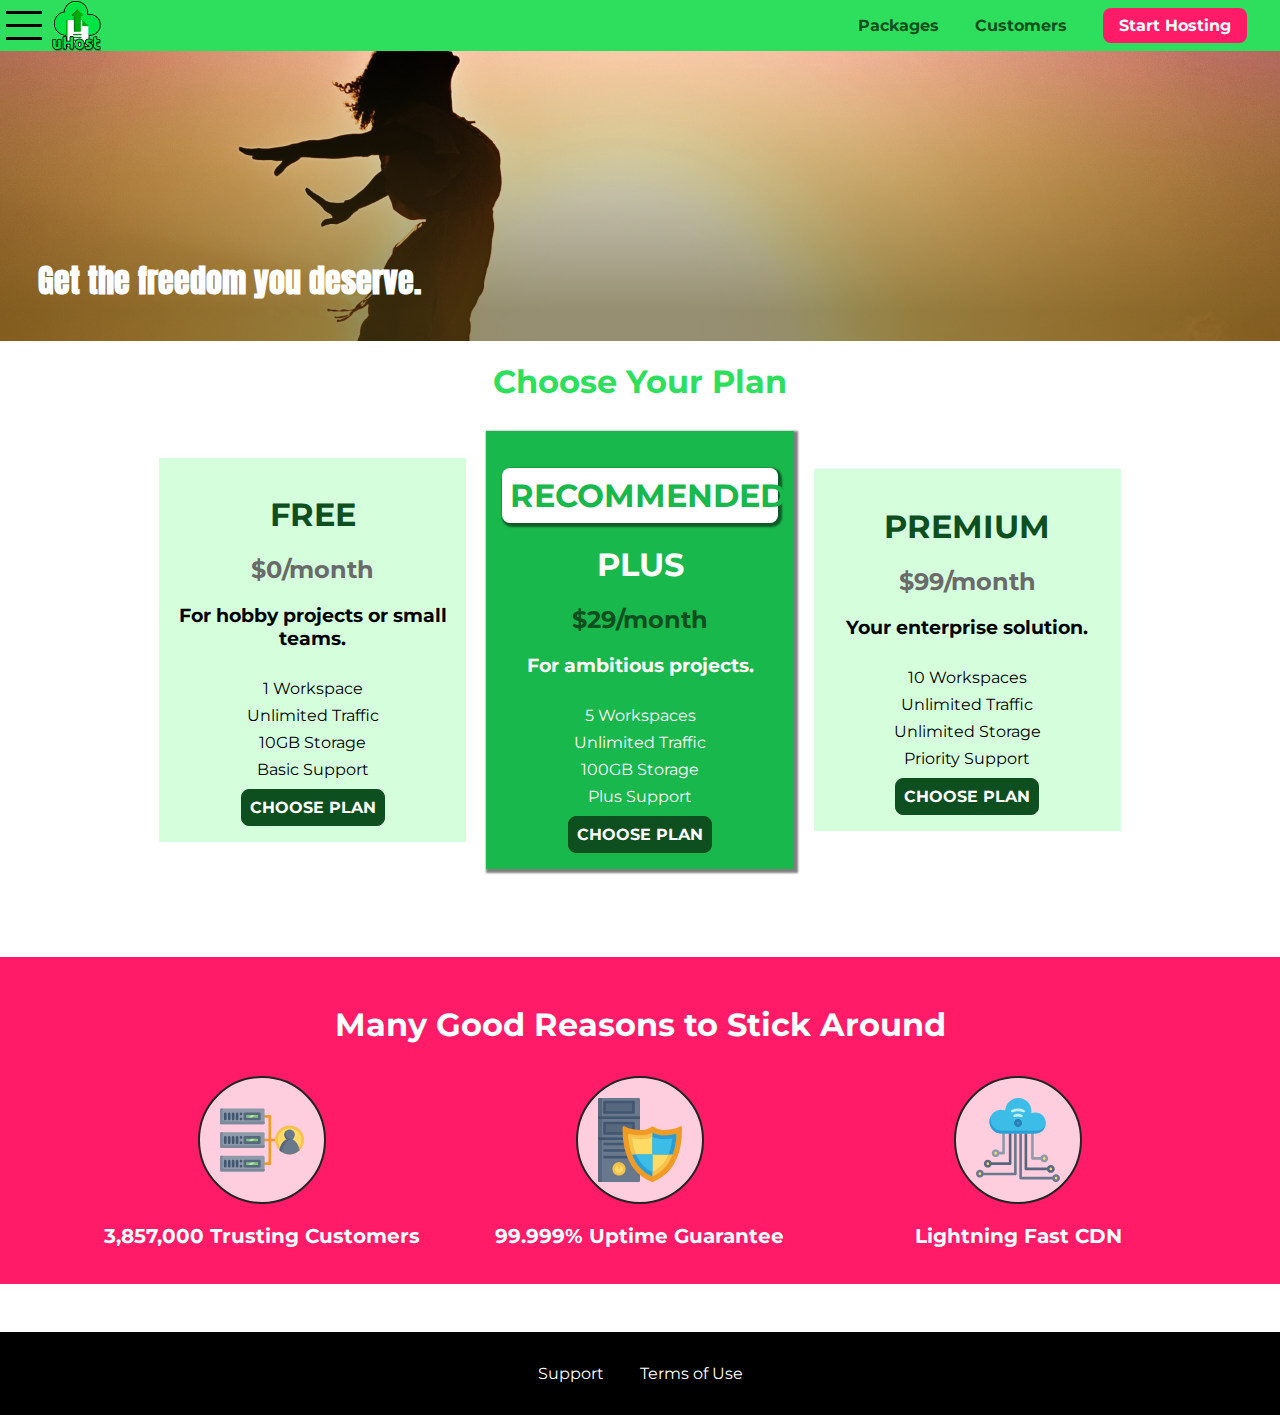
==== commit b7207472: "End of section 9" ====
--- a/index.html
+++ b/index.html
@@ -15,8 +15,21 @@
 </head>
 
 <body>
+    <div class="backdrop"></div>
+    <div class="modal">
+        <h1 class="modal__title">Do you want to continue?</h1>
+        <div class="modal__actions">
+            <a href="start-hosting/index.html" class="modal__action">Yes!</a>
+            <button class="modal__action modal__action--negative" type="button">No!</button>
+        </div>
+    </div>
 <header class="main-header">
     <div>
+        <button class="toggle-button">
+            <span class="toggle-button__bar"></span>
+            <span class="toggle-button__bar"></span>
+            <span class="toggle-button__bar"></span>
+        </button>
      <a href="index.html" class="main-header__brand">
         <img src="images/uhost-icon.png" alt="uHost - Your favorite hosting company">
      </a>
@@ -35,6 +48,19 @@
         </ul>
     </nav>
 </header>
+<nav class="mobile-nav">
+    <ul class="mobile-nav__items">
+        <li class="mobile-nav__item">
+            <a href="packages/index.html">Packages</a>
+        </li>
+        <li class="mobile-nav__item">
+            <a href="customers/index.html">Customers</a>
+        </li>
+        <li class="mobile-nav__item mobile-nav__item--cta">
+            <a href="start-hosting/index.html">Start Hosting</a>
+        </li>
+    </ul>
+</nav>
     <main>
         <section id="product-overview">
             <h1>Get the freedom you deserve.</h1>
@@ -288,6 +314,7 @@
             </ul>
         </nav>
     </footer>
+    <script src="shared.js"></script>
 </body>
 
 </html>--- a/shared.css
+++ b/shared.css
@@ -8,9 +8,21 @@
 body{
     font-family: "Montserrat", sans-serif;
     margin: 0;
-    
-}
-
+  
+    overflow-x: hidden;
+    
+}
+
+.backdrop{
+    position: fixed;
+    display: none;
+    top: 0;
+    left: 0;
+    z-index: 100;
+    width: 100vw;
+    height: 100vh;
+    background: rgba(0,0,0,0.5);
+}
 .main-header{
 
     background-color: #2ddf5c;
@@ -36,6 +48,7 @@
     height: 50px;
     /* width: 20px; */
     display: inline-block;
+    vertical-align: middle;
 
 }
 
@@ -47,7 +60,7 @@
 .main-nav{
     display: inline-block;
     text-align: right;
-    width: calc(100% - 75px);
+    width: calc(100% - 122px);
     vertical-align: middle;
 }
 
@@ -59,7 +72,8 @@
     
 }
 
-.main-nav__item a{
+.main-nav__item a,
+.mobile-nav__item a{
     color: #0e4f1f;
     text-decoration: none;
     font-weight: bold;
@@ -80,7 +94,8 @@
     border-bottom: 5px solid white;
 }
 
-.main-nav__item--cta a{
+.main-nav__item--cta a,
+.mobile-nav__item--cta a{
     color: white;
     background-color: #ff1b68;
     padding: 8px 16px;
@@ -88,7 +103,9 @@
 }
 
 .main-nav__item--cta a:hover,
-.main-nav__item--cta a:active{
+.main-nav__item--cta a:active,
+.mobile-nav__item--cta a:hover,
+.mobile-nav__item--cta a:active{
    color: #ff1b68; 
    background: white;
    border: none;
@@ -119,6 +136,55 @@
 .main-footer__link a:active{
     color: #ccc;
 }
+.toggle-button {
+    width: 3rem;
+    background: transparent;
+    border: none;
+    cursor: pointer;
+    padding-top: 0;
+    padding-bottom: 0;
+    vertical-align: middle;
+  }
+  
+  .toggle-button:focus {
+    outline: none;
+  }
+  
+  .toggle-button__bar {
+    width: 100%;
+    height: 0.2rem;
+    background: black;
+    display: block;
+    margin: 0.6rem 0;
+  }
+  
+.mobile-nav {
+    display: none;
+    position: fixed;
+    z-index: 101;
+    top: 0;
+    left: 0;
+    background: white;
+    width: 80%;
+    height: 100vh;
+  }
+  
+  .mobile-nav__items {
+    width: 90%;
+    height: 100%;
+    list-style: none;
+    margin: 10% auto;
+    padding: 0;
+    text-align: center;
+  }
+  
+  .mobile-nav__item {
+    margin: 1rem 0;
+  }
+  
+  .mobile-nav__item a {
+    font-size: 1.5rem;
+  }
 
 .button{
     background: #0e4f1f;
@@ -139,4 +205,8 @@
 }
 .button:focus{
     outline: none;
+}
+
+.open{
+    display: block !important;
 }--- a/main.css
+++ b/main.css
@@ -1,7 +1,7 @@
 
 #product-overview{
-    background: linear-gradient(to top, rgba(80,68,18, 0.6) 10%, transparent), url("images/freedom.jpg") left 10% bottom 20%/cover no-repeat border-box, #ff1b68 ;
-    padding: 10px;
+    background: linear-gradient(to top, rgba(80,68,18, 0.6) 10%, transparent), url("images/freedom.jpg") left 10% bottom 70%/cover no-repeat border-box, #ff1b68 ;
+   
     /* background-image: url("freedom.jpg");
     background-size: cover;
     background-position: left 10% bottom 20%; */
@@ -10,14 +10,62 @@
     /* background-clip: border-box; */
    /* background-image: linear-gradient(0deg, red, blue,green, yellow,orange ); */
    /* background-image: radial-gradient(ellipse farthest-corner at 20% 50%, red,blue,green, purple); */
-    margin-top: 43px;
-    width: 100%;
-    height: 528px;
+    margin-top: 2.75rem;
+    width: 100vw;
+    height: 33vh;
     
     position: relative;
    
 
 }
+.modal {
+    position: fixed;
+    display: none;
+    z-index: 200;
+    top: 20%;
+    left: 30%;
+    width: 40%;
+    background: white;
+    padding: 1rem;
+    border: 1px solid #ccc;
+    box-shadow: 1px 1px 1px rgba(0, 0, 0, 0.5);
+  }
+  
+  .modal__title {
+    text-align: center;
+    margin: 0 0 1rem 0;
+  }
+  
+  .modal__actions {
+    text-align: center;
+  }
+  
+  .modal__action {
+    border: 1px solid #0e4f1f;
+    background: #0e4f1f;
+    text-decoration: none;
+    color: white;
+    font: inherit;
+    padding: 0.5rem 1rem;
+    cursor: pointer;
+  }
+  
+  .modal__action:hover,
+  .modal__action:active {
+    background: #2ddf5c;
+    border-color: #2ddf5c;
+  }
+  
+  .modal__action--negative {
+    background: red;
+    border-color: red;
+  }
+  
+  .modal__action--negative:hover,
+  .modal__action--negative:active {
+    background: #ff5454;
+    border-color: #ff5454;
+  }
 
 .section-title{
     color: #2ddf5c;
@@ -28,6 +76,9 @@
 #product-overview h1{
     color: white;
     font-family: "Anton", sans-serif;
+    position: absolute;
+    bottom: 5%;
+    left: 3%;
 }
 
 .plan__list{
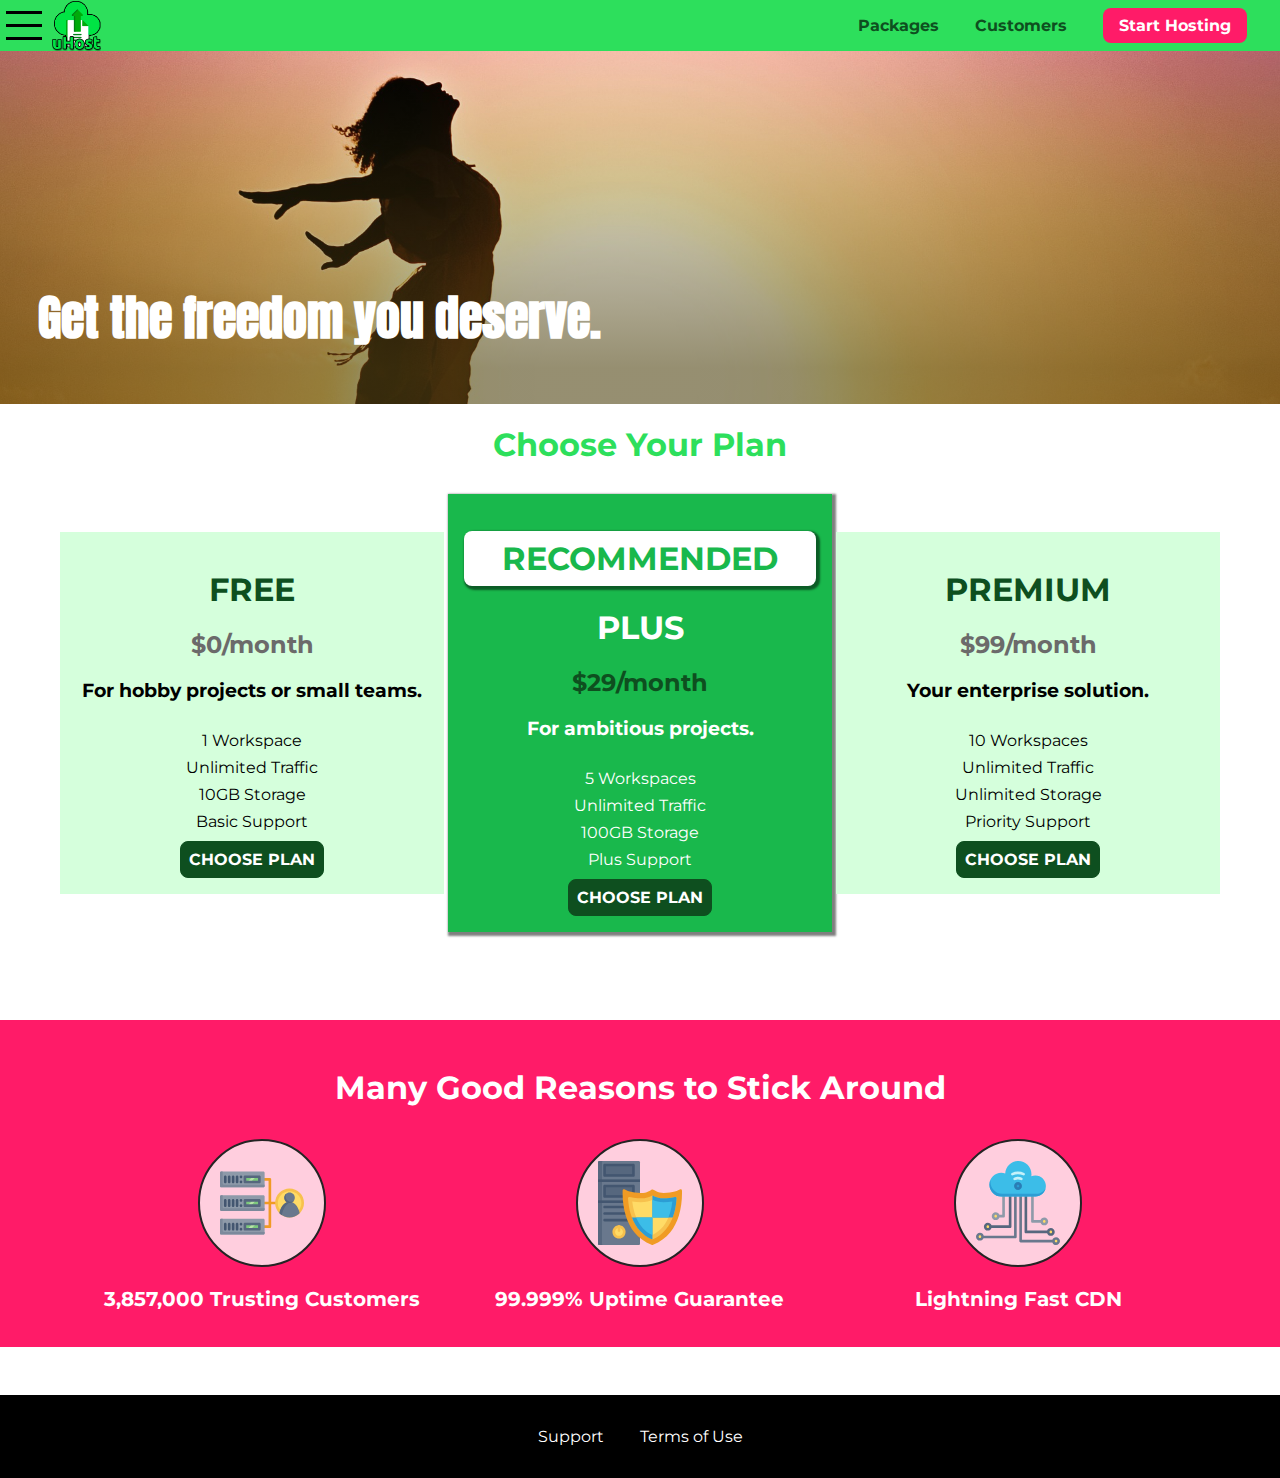
==== commit eab79982: "half way section 10" ====
--- a/index.html
+++ b/index.html
@@ -5,6 +5,7 @@
     <meta charset="UTF-8">
     <meta http-equiv="X-UA-Compatible" content="ie=edge">
     <title>uHost</title>
+    <meta name="viewport" content="width=device-width, initial-scale=1.0">
     <link rel="shortcut icon" href="favicon.png">
     <link rel="preconnect" href="https://fonts.googleapis.com">
     <link rel="preconnect" href="https://fonts.gstatic.com" crossorigin>
--- a/main.css
+++ b/main.css
@@ -1,6 +1,7 @@
 
 #product-overview{
-    background: linear-gradient(to top, rgba(80,68,18, 0.6) 10%, transparent), url("images/freedom.jpg") left 10% bottom 70%/cover no-repeat border-box, #ff1b68 ;
+    background: linear-gradient(to top, rgba(80,68,18, 0.6) 10%, transparent), 
+    url("images/freedom.jpg") center/cover no-repeat border-box, #ff1b68 ;
    
     /* background-image: url("freedom.jpg");
     background-size: cover;
@@ -67,11 +68,7 @@
     border-color: #ff5454;
   }
 
-.section-title{
-    color: #2ddf5c;
-    text-align: center;
-
-}
+
 
 #product-overview h1{
     color: white;
@@ -79,27 +76,42 @@
     position: absolute;
     bottom: 5%;
     left: 3%;
-}
-
-.plan__list{
-    width: 80%;
-    margin: auto;
-    text-align: center;
-}
+    font-size:1.6rem;
+}
+
+/* if this media query is equal or larger than the below */
+@media (min-width: 40rem) {
+    #product-overview{
+        height: 40vh;
+        background-position: 50% 25%;
+    }
+    #product-overview h1{
+        font-size: 3rem;
+    }
+}
+
+
+.section-title{
+    color: #2ddf5c;
+    text-align: center;
+
+}
+
+
 
 .plan {
     background-color: #d5ffdc;
     text-align: center;
-    padding: 16px;
-    margin: 8px;
-    display: inline-block;
-    width: 30%;
-    vertical-align: middle;
+    padding: 1rem;
+    margin: 0.5rem 0;
+    
+    width: 100%;
+   
 }
 .plan--highlighted {
     background: #19b84c;
     color: white;
-    box-shadow: 2px 2px 2px 2px rgba(0,0,0,0.5);
+   
     
 }
 
@@ -131,7 +143,23 @@
     padding: 2px;
 }
 
-
+@media (min-width: 40rem){
+    .plan__list{
+    width: 100%;
+    text-align: center;
+    }
+    .plan{
+        display: inline-block;
+        width: 30%;
+        vertical-align: middle;
+        min-width: 13rem;
+        max-width: 25rem;
+    }
+    .plan--highlighted {
+        box-shadow: 2px 2px 2px 2px rgba(0,0,0,0.5);
+    }
+
+}
 
 #key-features{
     background: #ff1b68;
